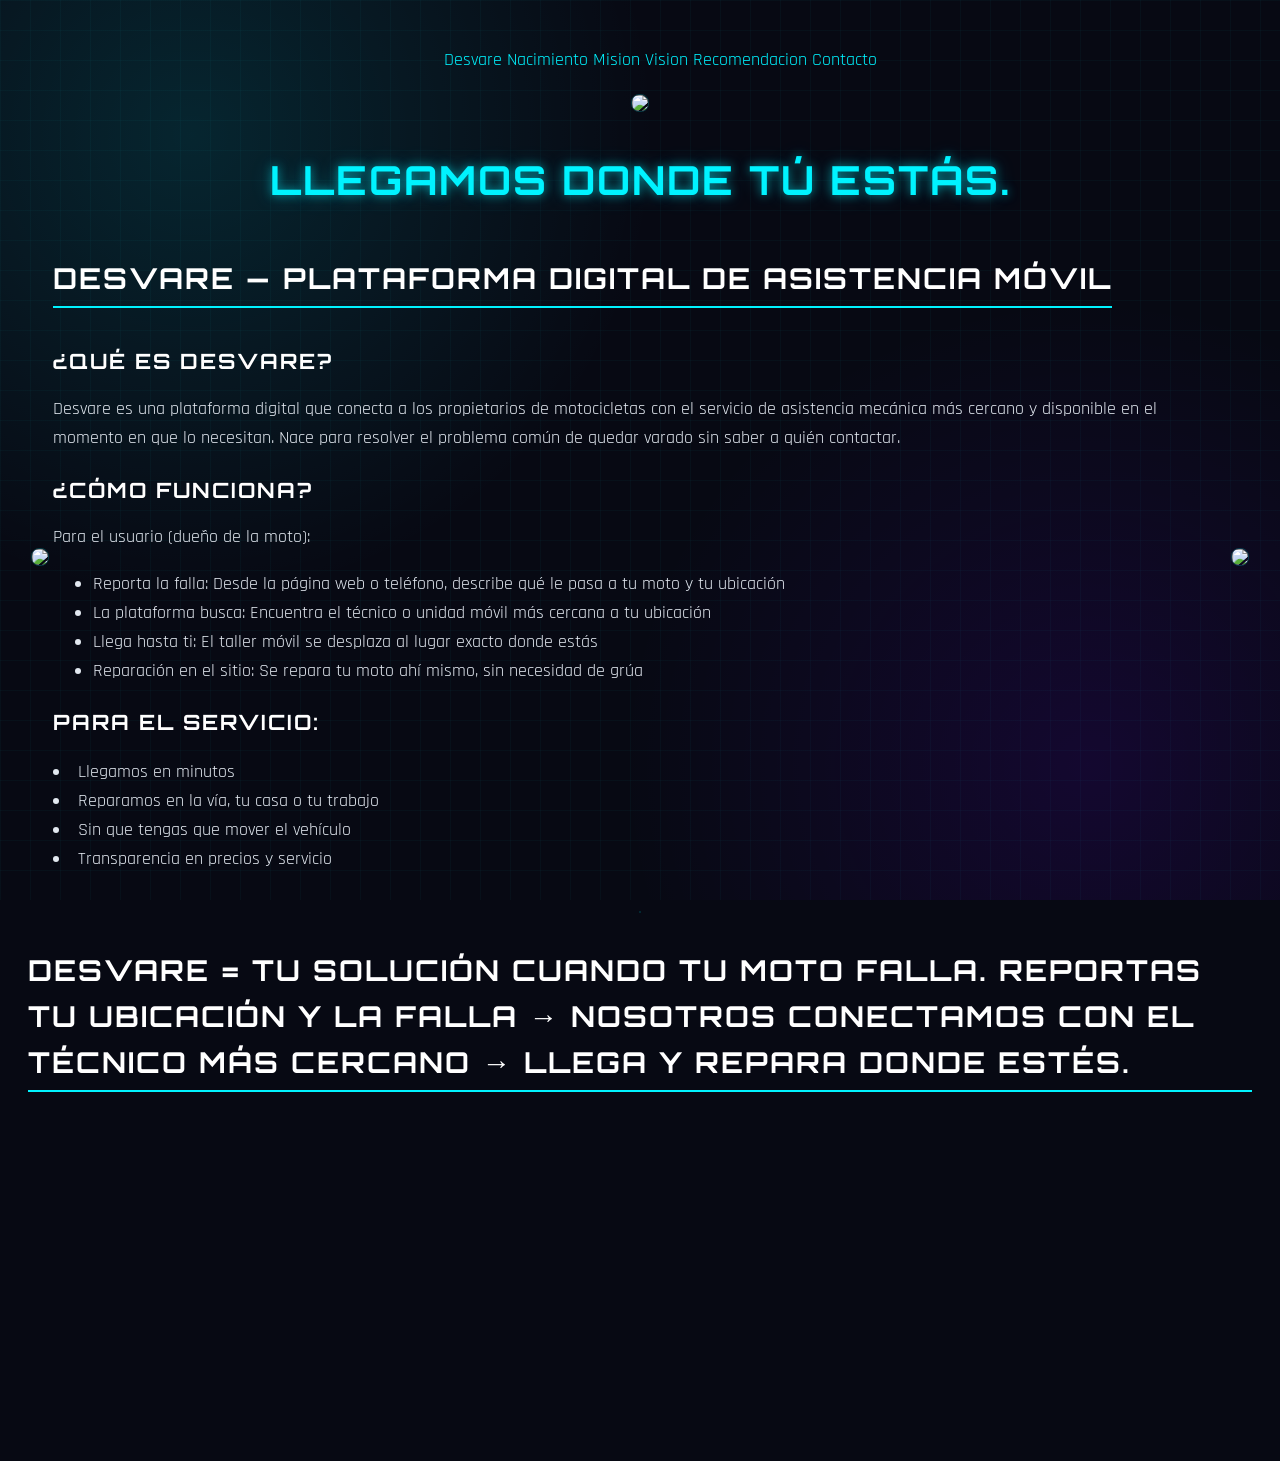
==== index.html @ abb96a50 "Add files via upload" ====
<!DOCTYPE html>
<html lang="es">
<head>
    <meta charset="UTF-8">
    <meta name="viewport" content="width=device-width, initial-scale=1.0">
    <title>Desvare</title>
    <link rel="stylesheet" href="css/color.css">
</head>
<body>
    <header>
        <center><nav>
            <ul>
                <a href="index.html">Desvare</a>
                <a href="nacimiento.html">Nacimiento</a>
                <a href="mision.html">Mision</a>
                <a href="vision.html">Vision</a>
                <a href="recomendacion.html">Recomendacion</a>
                <a href="contacto.html">Contacto</a>
            </ul>
        </nav></center>
        <div><center><img src="Img/desvare/logo.jpeg" width="500"></center></div>
        <center><h1>Llegamos donde tú estás.</h1></center>
    </header>
    <table>
        <tr>
            <td>
                <img src="Img/desvare/mapa.jpg"width=1*200>
            </td>
            <td>
<h2> DESVARE — Plataforma Digital de Asistencia Móvil
 </h2>
                <p>

 
<h3>¿Qué es Desvare?</h3>
 
Desvare es una plataforma digital que conecta a los propietarios de motocicletas con el servicio de asistencia mecánica más cercano y disponible en el momento en que lo necesitan. Nace para resolver el problema común de quedar varado sin saber a quién contactar.
 

 
 <h3>¿Cómo funciona?</h3>
 
 Para el usuario (dueño de la moto):
 <ul>
 
<li>Reporta la falla: Desde la página web o teléfono, describe qué le pasa a tu moto y tu ubicación</li>

<li>La plataforma busca: Encuentra el técnico o unidad móvil más cercana a tu ubicación</li>

<li>Llega hasta ti: El taller móvil se desplaza al lugar exacto donde estás</li>

<li>Reparación en el sitio: Se repara tu moto ahí mismo, sin necesidad de grúa</li>
</ul>
 
<h3>Para el servicio:</h3> 
 <ul></ul>
<li>Llegamos en minutos</li>

<li>Reparamos en la vía, tu casa o tu trabajo</li> 

<li>Sin que tengas que mover el vehículo</li> 

<li>Transparencia en precios y servicio</li> 
</ul>
            </p>
            </td>
            <td>
                <img src="Img/desvare/partes.jpg" width="300">
            </td>

        </tr>
    </table>

    
    <footer>


    </footer>
    <center><img src="Img/desvare/con tigo.jpg" alt=""></center>
    <h2> Desvare = Tu solución cuando tu moto falla. Reportas tu ubicación y la falla → nosotros conectamos con el técnico más cercano → llega y repara donde estés.</h2>

    <iframe width="560" height="315" src="https://www.youtube.com/embed/WwdZrLHHoeY?si=NIWUhkPOsnXmFWGX" title="YouTube video player" frameborder="0" allow="accelerometer; autoplay; clipboard-write; encrypted-media; gyroscope; picture-in-picture; web-share" referrerpolicy="strict-origin-when-cross-origin" allowfullscreen></iframe>
</body>
</html>
---- css/color.css ----
/* ==========================================================================
CONFIGURACIÓN Y VARIABLES
========================================================================== */
@import url('https://fonts.googleapis.com/css2?family=Orbitron:wght@400;600;800&family=Rajdhani:wght@400;500;600;700&display=swap');

:root {
--bg-dark: #070913;
--card-bg: rgba(13, 22, 40, 0.75);
--cyan-neon: #00f3ff;
--blue-glow: #0066ff;
--purple-glow: #7000ff;
--text-main: #e2e8f0;
--text-muted: #94a3b8;
--border-tech: rgba(0, 243, 255, 0.2);
--font-heading: 'Orbitron', sans-serif;
--font-body: 'Rajdhani', sans-serif;
}

/* ==========================================================================
RESET Y ESTILOS GENERALES
========================================================================== */

{
margin: 0;
padding: 0;
box-sizing: border-box;
}

body {
background-color: var(--bg-dark);
/* Fondo Tecnológico Futurist/Cyberpunk */
background-image:
radial-gradient(circle at 15% 15%, rgba(0, 243, 255, 0.12) 0%, transparent 35%),
radial-gradient(circle at 85% 85%, rgba(112, 0, 255, 0.12) 0%, transparent 35%),
linear-gradient(rgba(0, 243, 255, 0.03) 1px, transparent 1px),
linear-gradient(90deg, rgba(0, 243, 255, 0.03) 1px, transparent 1px);
background-size: 100% 100%, 100% 100%, 30px 30px, 30px 30px;
background-attachment: fixed;
color: var(--text-main);
font-family: var(--font-body);
font-size: 18px;
line-height: 1.6;
min-height: 100vh;
padding: 20px;
}

/* ==========================================================================
TIPOGRAFÍA Y FUENTES
========================================================================== */
h1, h2, h3, h4, h5, h6 {
font-family: var(--font-heading);
color: #ffffff;
text-transform: uppercase;
letter-spacing: 2px;
margin-bottom: 1rem;
}

h1 {
font-size: 2.5rem;
color: var(--cyan-neon);
text-shadow: 0 0 10px rgba(0, 243, 255, 0.5),
0 0 20px rgba(0, 243, 255, 0.3);
text-align: center;
}

h2 {
font-size: 1.8rem;
border-bottom: 2px solid var(--cyan-neon);
display: inline-block;
padding-bottom: 5px;
}

p {
font-size: 1.1rem;
color: var(--text-main);
margin-bottom: 1rem;
}

/* ==========================================================================
CONTENEDORES Y TARJETAS TECNOLÓGICAS
========================================================================== */
.container {
max-width: 1100px;
margin: 0 auto;
padding: 20px;
}

.tech-card, form, main {
background: var(--card-bg);
border: 1px solid var(--border-tech);
border-radius: 12px;
padding: 30px;
backdrop-filter: blur(10px);
-webkit-backdrop-filter: blur(10px);
box-shadow: 0 8px 32px 0 rgba(0, 0, 0, 0.5),
inset 0 0 15px rgba(0, 243, 255, 0.05);
margin-bottom: 25px;
position: relative;
overflow: hidden;
}

/* Detalles decorativos en esquinas para efecto Sci-Fi */
.tech-card::before {
content: '';
position: absolute;
top: 0;
left: 0;
width: 10px;
height: 10px;
border-top: 2px solid var(--cyan-neon);
border-left: 2px solid var(--cyan-neon);
}

.tech-card::after {
content: '';
position: absolute;
bottom: 0;
right: 0;
width: 10px;
height: 10px;
border-bottom: 2px solid var(--cyan-neon);
border-right: 2px solid var(--cyan-neon);
}

/* ==========================================================================
FORMULARIOS Y ENTRADAS DE DATOS (Para contacto.html)
========================================================================== */
label {
font-family: var(--font-heading);
font-size: 0.9rem;
color: var(--cyan-neon);
letter-spacing: 1px;
display: block;
margin-bottom: 8px;
}

input[type="text"],
input[type="email"],
input[type="tel"],
textarea,
select {
width: 100%;
background: rgba(5, 10, 20, 0.8);
border: 1px solid var(--border-tech);
border-radius: 6px;
padding: 12px 15px;
color: #ffffff;
font-family: var(--font-body);
font-size: 1.1rem;
margin-bottom: 20px;
transition: all 0.3s ease;
}

input:focus,
textarea:focus,
select:focus {
outline: none;
border-color: var(--cyan-neon);
box-shadow: 0 0 12px rgba(0, 243, 255, 0.4);
background: rgba(10, 20, 35, 0.9);
}

/* ==========================================================================
BOTONES
========================================================================== */
button,
.btn,
input[type="submit"] {
font-family: var(--font-heading);
font-size: 1rem;
font-weight: 600;
color: var(--bg-dark);
background: var(--cyan-neon);
border: none;
border-radius: 4px;
padding: 12px 30px;
cursor: pointer;
text-transform: uppercase;
letter-spacing: 2px;
transition: all 0.3s ease;
box-shadow: 0 0 15px rgba(0, 243, 255, 0.4);
display: inline-block;
}

button:hover,
.btn:hover,
input[type="submit"]:hover {
background: #ffffff;
color: var(--bg-dark);
box-shadow: 0 0 25px rgba(0, 243, 255, 0.8);
transform: translateY(-2px);
}

/* ==========================================================================
ENLACES E IMÁGENES
========================================================================== */
a {
color: var(--cyan-neon);
text-decoration: none;
transition: color 0.3s ease;
}

a:hover {
color: #ffffff;
text-shadow: 0 0 8px var(--cyan-neon);
}

img {
max-width: 100%;
height: auto;
border-radius: 8px;
border: 1px solid var(--border-tech);
transition: transform 0.3s ease, box-shadow 0.3s ease;
}

img:hover {
transform: scale(1.02);
box-shadow: 0 0 20px rgba(0, 243, 255, 0.3);
}
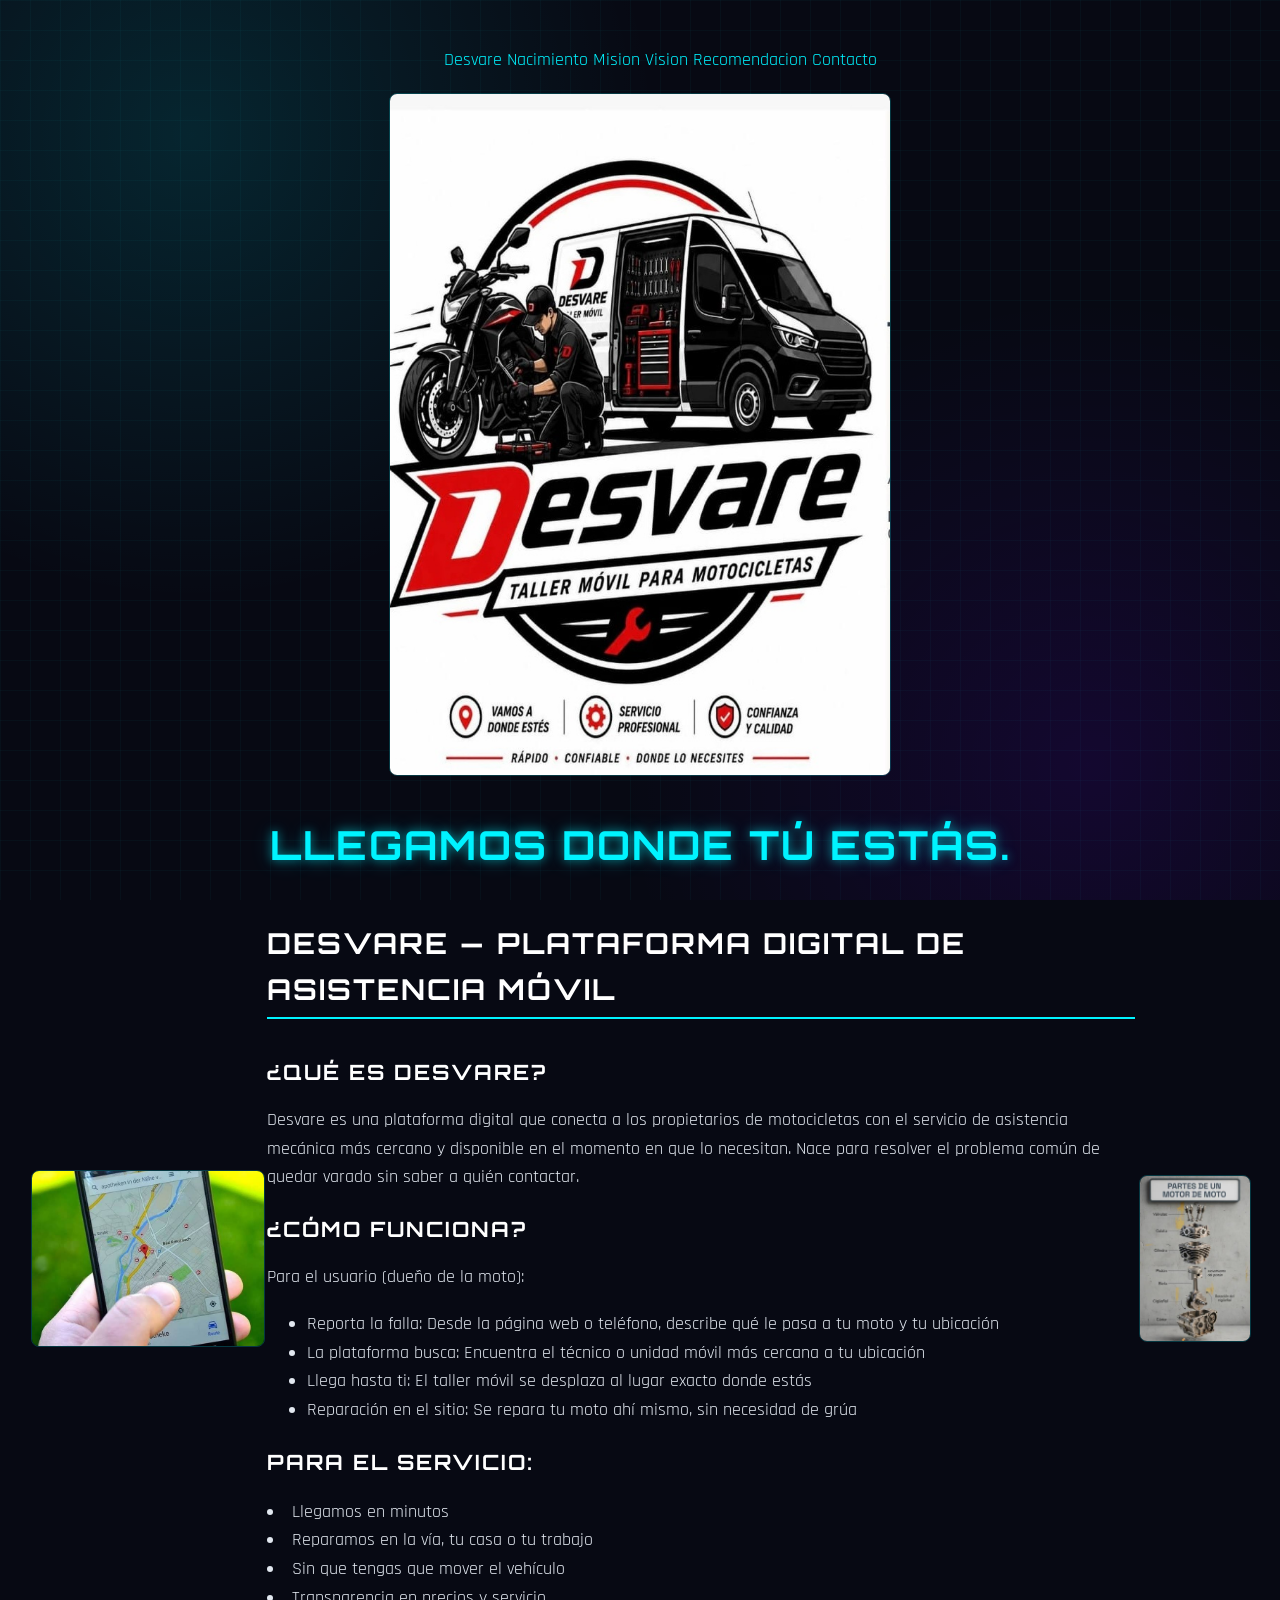
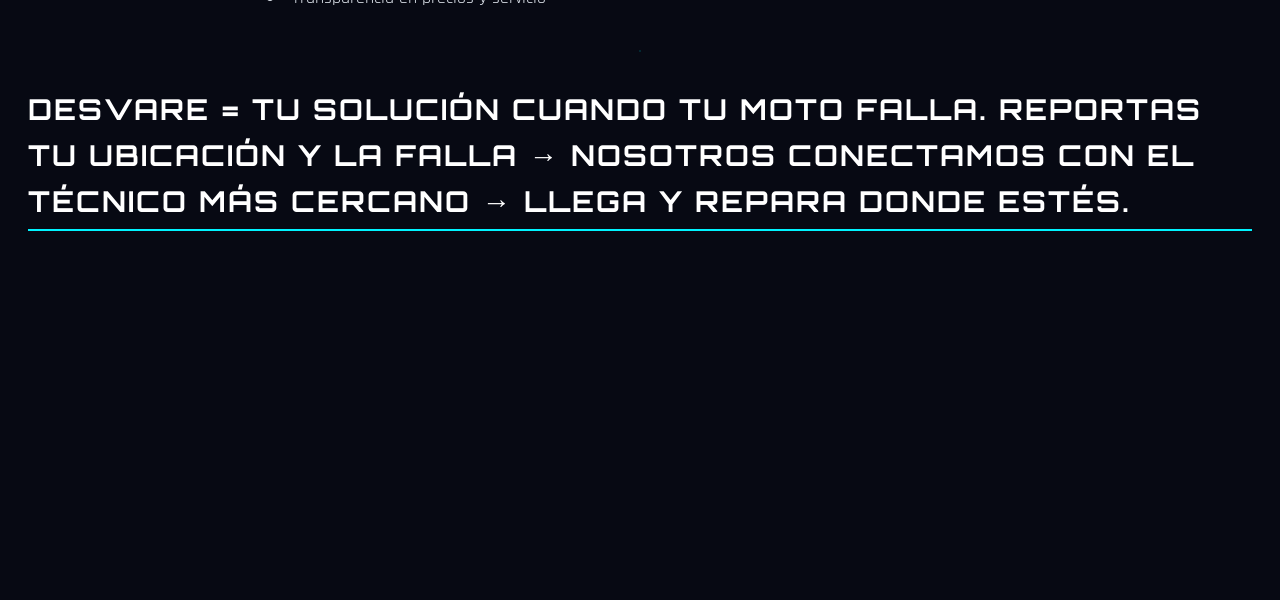
==== commit 702a7ed7: "Fix HTML entity encoding in index.html" ====
--- a/index.html
+++ b/index.html
@@ -18,13 +18,13 @@
                 <a href="contacto.html">Contacto</a>
             </ul>
         </nav></center>
-        <div><center><img src="Img/desvare/logo.jpeg" width="500"></center></div>
+        <div><center><img src="img/desvare/logo.jpeg" width="500"></center></div>
         <center><h1>Llegamos donde tú estás.</h1></center>
     </header>
     <table>
         <tr>
             <td>
-                <img src="Img/desvare/mapa.jpg"width=1*200>
+                <img src="img/desvare/mapa.jpg"width=1*200>
             </td>
             <td>
 <h2> DESVARE — Plataforma Digital de Asistencia Móvil
@@ -65,7 +65,7 @@
             </p>
             </td>
             <td>
-                <img src="Img/desvare/partes.jpg" width="300">
+                <img src="img/desvare/partes.jpg" width="300">
             </td>
 
         </tr>
@@ -81,4 +81,4 @@
 
     <iframe width="560" height="315" src="https://www.youtube.com/embed/WwdZrLHHoeY?si=NIWUhkPOsnXmFWGX" title="YouTube video player" frameborder="0" allow="accelerometer; autoplay; clipboard-write; encrypted-media; gyroscope; picture-in-picture; web-share" referrerpolicy="strict-origin-when-cross-origin" allowfullscreen></iframe>
 </body>
-</html>+</html>
